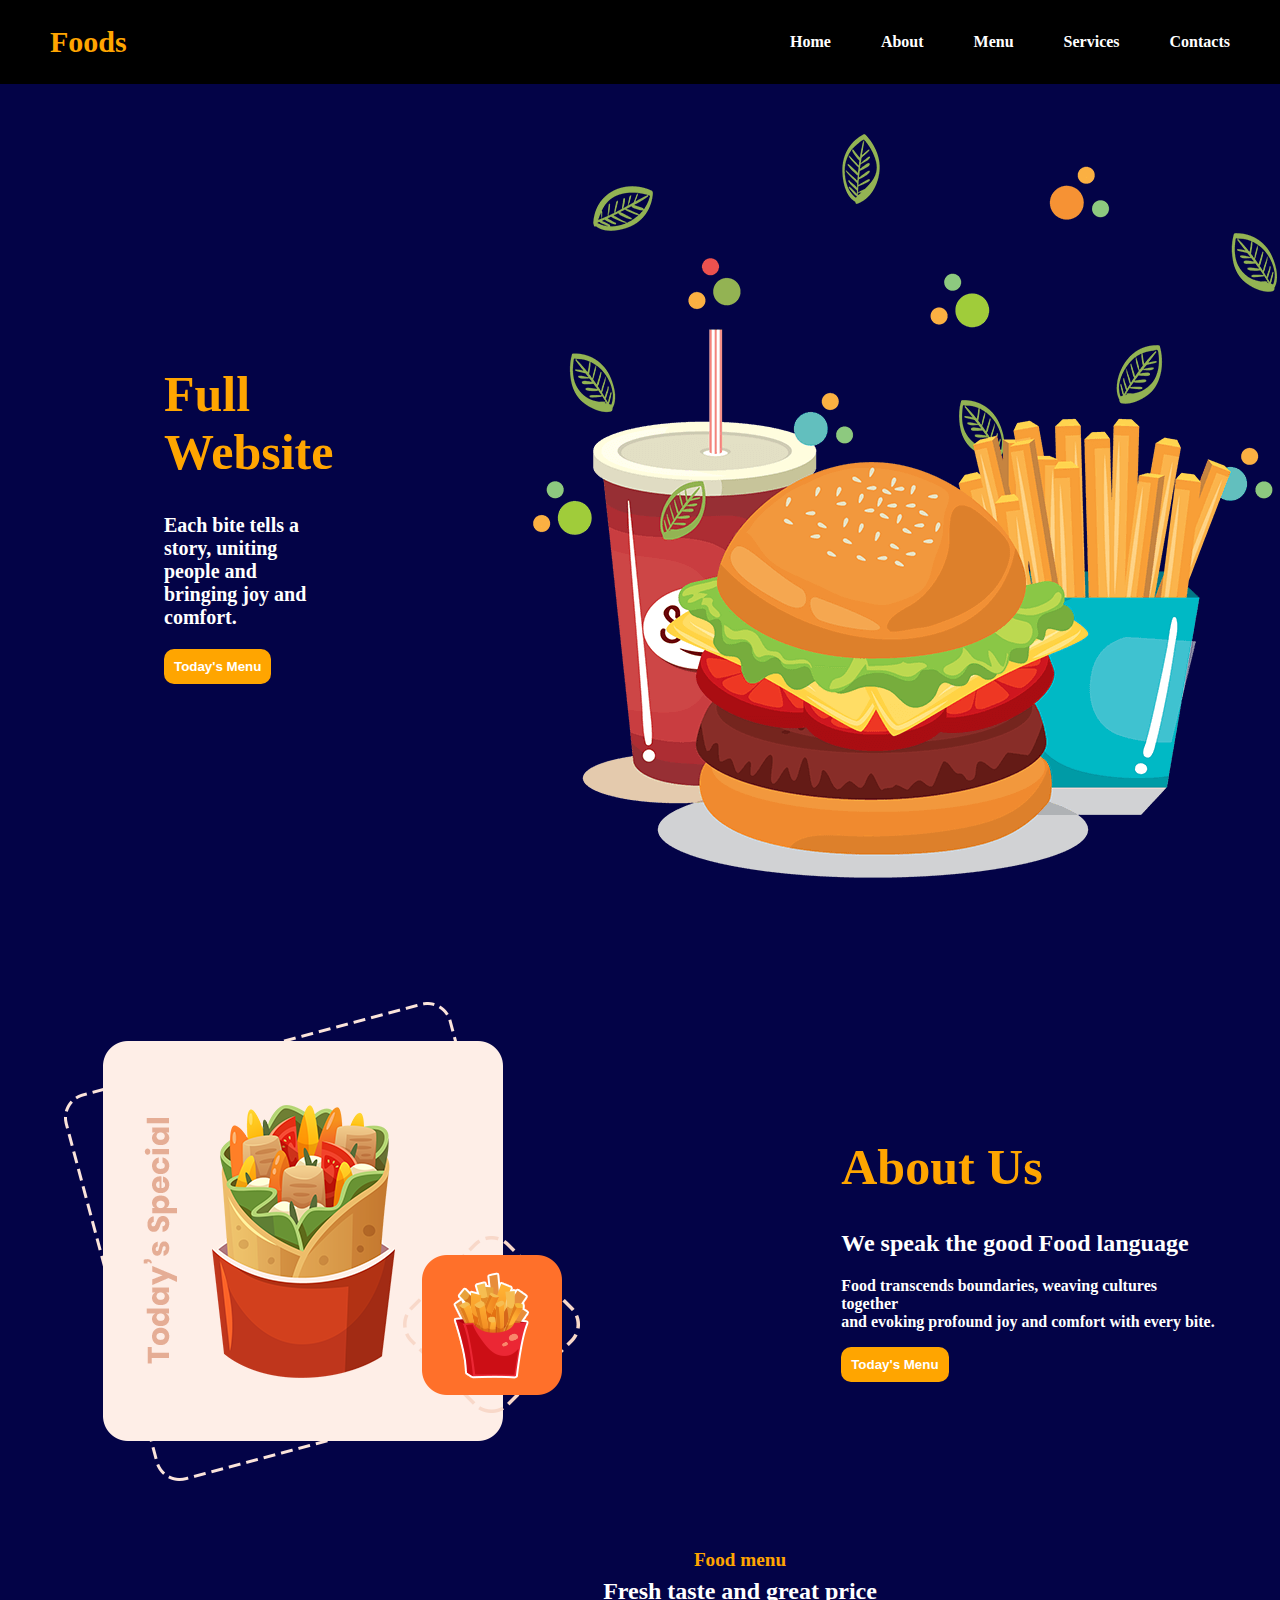
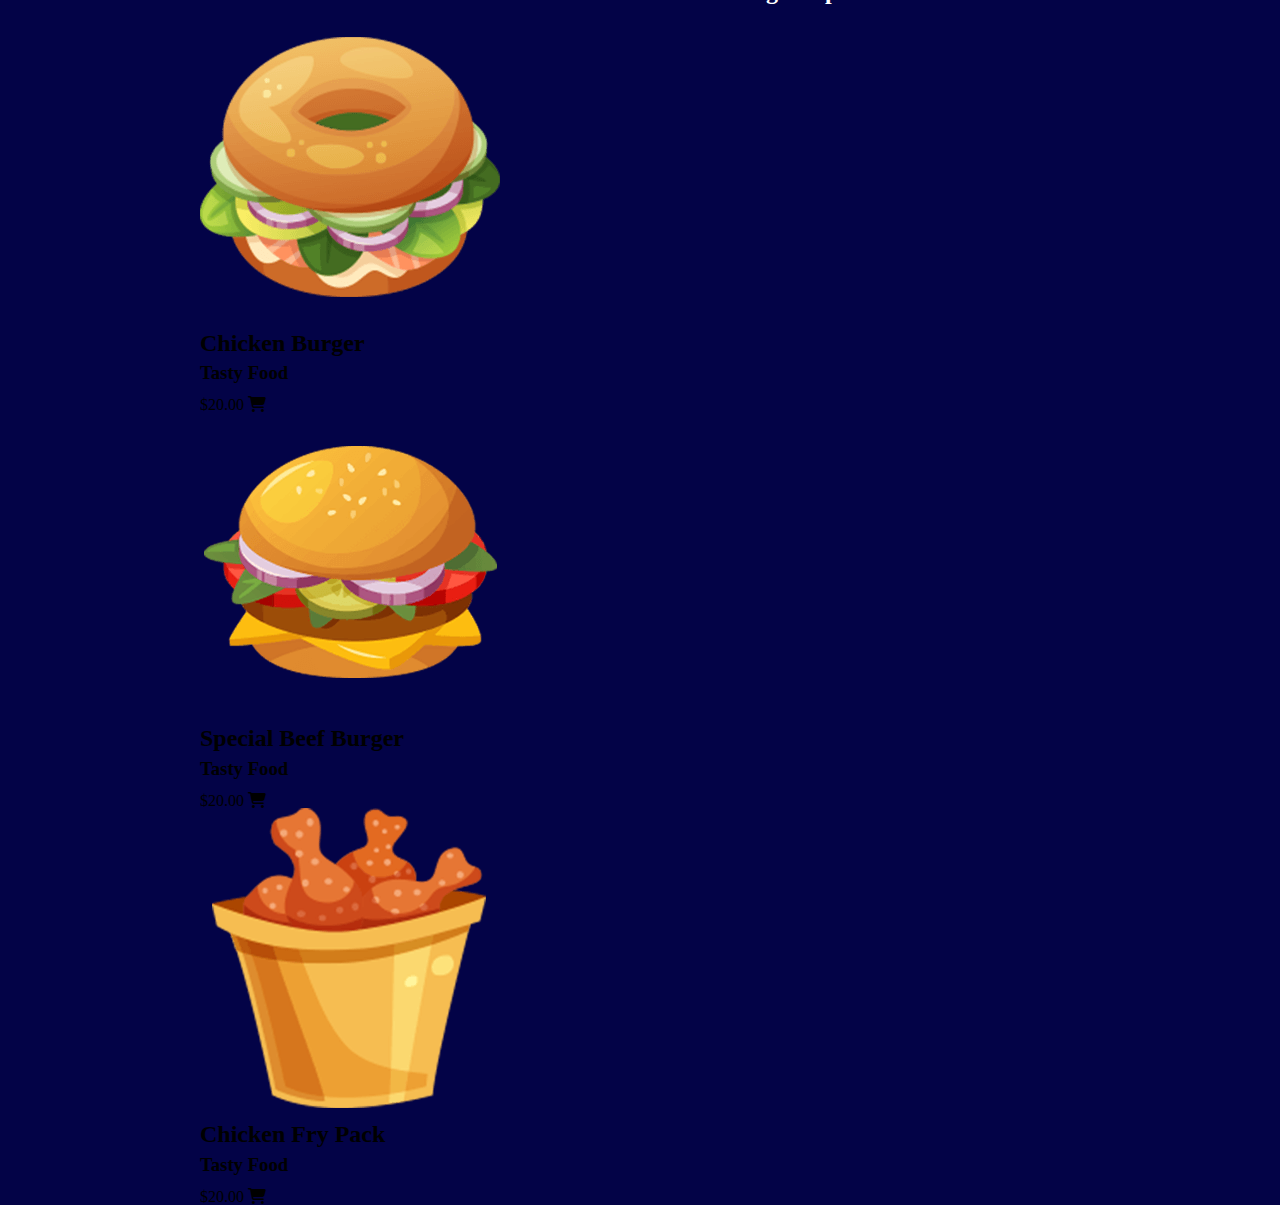
==== index.html @ 46dea098 "modified" ====
<!DOCTYPE html>
<html lang="en">
<head>
    <meta charset="UTF-8">
    <meta name="viewport" content="width=device-width, initial-scale=1.0">
    <link rel="stylesheet" href="style.css">
    <link rel="stylesheet" href=" https://cdnjs.cloudflare.com/ajax/libs/font-awesome/6.6.0/css/all.min.css">
    <title>Document</title>
</head>
<body>

    <!-- Navbar -->
    <div class="header">
        <div class="logo">
          <h2>Foods</h2>            
        </div>
        
        <div class="navbar">
            <ul>
                <li><a href="Home">Home</a></li>
                <li><a href="About">About</a></li>
                <li><a href="Menu">Menu</a></li>
                <li><a href="Services">Services</a></li>
                <li><a href="Contacts">Contacts</a></li>
            </ul>
        </div>
    </div>
    <!-- end of nvabar -->
    

    <!-- home -->
     <div class="home">
        <div class="home-text">
            <h1>Full Website</h1>
            <p>Each bite tells a story, uniting people and bringing joy and comfort.</p>
        <button><a href="">Today's Menu</a></button>
        </div>
        <div class="home-img">
            <img src="./images/home.png" alt="">
        </div>
     </div>

     <!-- about -->
      <div class="about">
        <div class="about-img">
            <img src="./images/about.png" alt="">
        </div>
        <div class="about-text">
            <h1>About Us</h1>
            <h2>We speak the good Food language</h2>
            <p>Food transcends boundaries, weaving cultures together <br>and evoking profound joy and comfort with every bite.
            </p>
            <button><a href="">Today's Menu</a></button>
        </div>
      </div>

      <!-- menu -->
       <div class="menu">
       <div class="header1">
        <span>Food menu</span>
        <h2>Fresh taste and great price</h2>
       </div>

       <div class="menu-container">
        <div class="box">
            <div class="box-img">
                <img src="./images/food1.png" alt="">
            </div>
            <h2>Chicken Burger</h2>
            <h3>Tasty Food</h3>
            <span>$20.00</span>
            <i class="fa-solid fa-cart-shopping" ></i>

            <div class="box-img">
                <img src="./images/food2.png" alt="">
            </div>
            <h2>Special Beef Burger</h2>
            <h3>Tasty Food</h3>
            <span>$20.00</span>
            <i class="fa-solid fa-cart-shopping" ></i>

            <div class="box-img">
                <img src="./images/food3.png" alt="">
            </div>
            <h2>Chicken Fry Pack</h2>
            <h3>Tasty Food</h3>
            <span>$20.00</span>
            <i class="fa-solid fa-cart-shopping" ></i>
        </div>
       </div>
       </div>
       
    
    

</body>
</html>
---- style.css ----
body{
    margin: 0;
    padding: 0;
    background-color: rgb(3, 3, 71);
}
.header {
    display: flex;
    justify-content: space-between;
    align-items: center; 
    background-color: black;
   
}

.logo {
    font-size: 20px;
    font-weight: bold;
    padding-left: 50px;
    color: orange;
}

.navbar ul {
    list-style-type: none;
    display: flex;
    flex-direction: row;
     
}

.navbar ul li {
   padding-right: 50px;
  
    
}

.navbar ul li a {
    text-decoration: none;
    color:white; 
    font-weight: bold;
}

.navbar ul li a:hover {
    color: gold;
    
    transition: 2s;
}
.home{
    padding: 50px 5%;
    display: flex;
    flex-direction: row;
    align-items: center;
   
}
.home button{
    background-color:orange;
    padding: 10px 10px;
    border-radius: 10px ;
    border: none;

}
.home button a{
    text-decoration: none;
    font-weight: bold;
    color: white;
}
button:hover{
    transform: scale(1.2) translateY(10px);
    transition: 2s;
}

.home-text{
      color: white;
      padding-left: 100px;
      font-weight: bolder;
}
.home-text h1{
    font-size: 50px;
    color: orange;
}
.home-text p{
    font-size: 20px;
}

.home-img{
    padding-left: 200px;
    

}
.about{
    padding: 70px 5%;
    display: flex;
    flex-direction: row;
    align-items: center;
    
}
.about-text{
    color: white;
    padding-left: 200px;
    font-weight: bolder;
}
.about-text h1{
    font-size: 50px;
    color: orange;
}
.about-img{
    max-width: 100%;
    width: 580px;
    height: auto;
}
.about button{
    background-color:orange;
    padding: 10px 10px;
    border-radius: 10px ;
    border: none;

}
.about button a{
    text-decoration: none;
    font-weight: bold;
    color: white;
}
button:hover{
    transform: scale(1.2) translateY(10px);
    transition: 2s;
}

.menu{
    padding-left: 200px;
    line-height: 0.5;
    
}
.header1{
    font-weight: bolder;
    color: white;
    text-align: center;
}
.header1 span{
    color: orange;
    font-weight: 600;
    font-size: larger;
}
.header1 h2{
    
}
.menu-container{
    display: grid;
    grid-template-columns: repeat(auto-fit, minmax(220px,auto));
    grid-gap: 1.5rem;
    align-items: center;
}
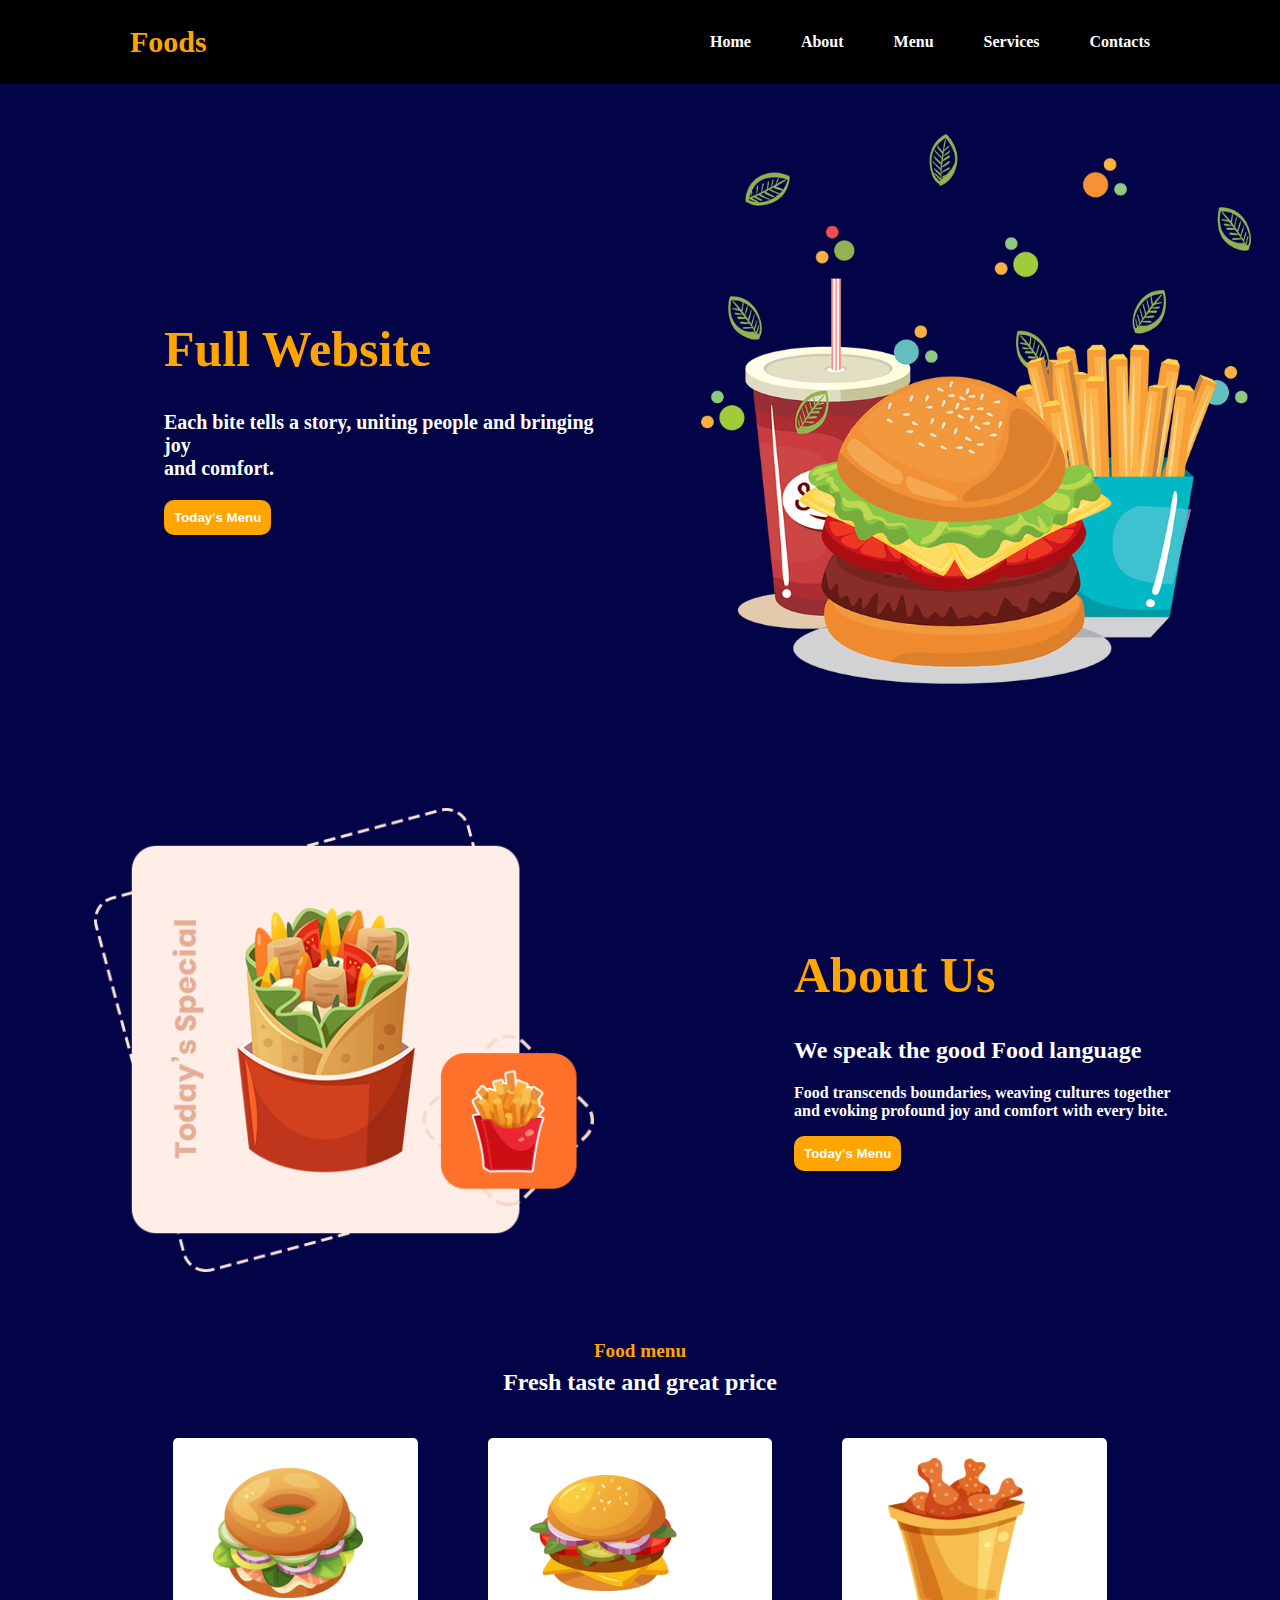
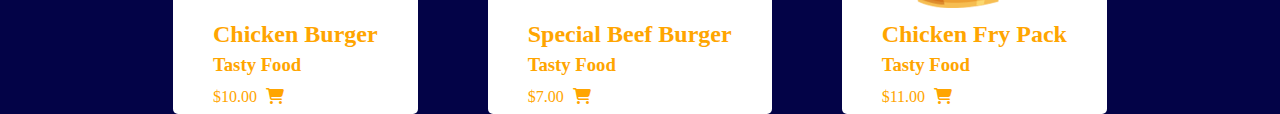
==== commit 9dba74f8: "modified page" ====
--- a/index.html
+++ b/index.html
@@ -32,7 +32,7 @@
      <div class="home">
         <div class="home-text">
             <h1>Full Website</h1>
-            <p>Each bite tells a story, uniting people and bringing joy and comfort.</p>
+            <p>Each bite tells a story, uniting people and bringing joy <br>and comfort.</p>
         <button><a href="">Today's Menu</a></button>
         </div>
         <div class="home-img">
@@ -62,32 +62,40 @@
        </div>
 
        <div class="menu-container">
-        <div class="box">
+        <div class="box1">
             <div class="box-img">
-                <img src="./images/food1.png" alt="">
+                <img src="./images/food1.png" alt="Chicken Burger">
             </div>
-            <h2>Chicken Burger</h2>
-            <h3>Tasty Food</h3>
-            <span>$20.00</span>
-            <i class="fa-solid fa-cart-shopping" ></i>
-
+            <div class="box-text">
+                <h2>Chicken Burger</h2>
+                <h3>Tasty Food</h3>
+                <span>$10.00</span>
+                <i class="fa-solid fa-cart-shopping"></i>
+            </div>
+        </div>
+        <div class="box2">
             <div class="box-img">
-                <img src="./images/food2.png" alt="">
+                <img src="./images/food2.png" alt="Special Beef Burger">
             </div>
-            <h2>Special Beef Burger</h2>
-            <h3>Tasty Food</h3>
-            <span>$20.00</span>
-            <i class="fa-solid fa-cart-shopping" ></i>
-
+            <div class="box-text">
+                <h2>Special Beef Burger</h2>
+                <h3>Tasty Food</h3>
+                <span>$7.00</span>
+                <i class="fa-solid fa-cart-shopping"></i>
+            </div>
+        </div>
+        <div class="box3">
             <div class="box-img">
-                <img src="./images/food3.png" alt="">
+                <img src="./images/food3.png" alt="Chicken Fry Pack">
             </div>
-            <h2>Chicken Fry Pack</h2>
-            <h3>Tasty Food</h3>
-            <span>$20.00</span>
-            <i class="fa-solid fa-cart-shopping" ></i>
+            <div class="box-text">
+                <h2>Chicken Fry Pack</h2>
+                <h3>Tasty Food</h3>
+                <span>$11.00</span>
+                <i class="fa-solid fa-cart-shopping"></i>
+            </div>
         </div>
-       </div>
+    </div>
        </div>
        
     
--- a/style.css
+++ b/style.css
@@ -8,6 +8,7 @@
     justify-content: space-between;
     align-items: center; 
     background-color: black;
+    padding: 0px 80px;
    
 }
 
@@ -22,13 +23,10 @@
     list-style-type: none;
     display: flex;
     flex-direction: row;
-     
 }
 
 .navbar ul li {
    padding-right: 50px;
-  
-    
 }
 
 .navbar ul li a {
@@ -79,10 +77,11 @@
     font-size: 20px;
 }
 
-.home-img{
-    padding-left: 200px;
-    
-
+.home-img img{
+    padding-left: 100px;
+    max-width: 100%;
+    height: auto;
+    width: 550px; 
 }
 .about{
     padding: 70px 5%;
@@ -100,10 +99,11 @@
     font-size: 50px;
     color: orange;
 }
-.about-img{
+.about-img img{
     max-width: 100%;
-    width: 580px;
     height: auto;
+    width: 500px; 
+    padding-left: 30px;
 }
 .about button{
     background-color:orange;
@@ -123,7 +123,6 @@
 }
 
 .menu{
-    padding-left: 200px;
     line-height: 0.5;
     
 }
@@ -138,11 +137,50 @@
     font-size: larger;
 }
 .header1 h2{
-    
+    font-weight: bolder;
 }
-.menu-container{
-    display: grid;
-    grid-template-columns: repeat(auto-fit, minmax(220px,auto));
-    grid-gap: 1.5rem;
-    align-items: center;
+.menu-container {
+    display: flex;
+    flex-wrap: wrap;
+    gap: 70px;
+    justify-content: center;
+    margin-top: 50px;
 }
+.box1{
+    background-color: white;
+    padding:10px 40px ;
+    border-radius: 5px;
+}
+.box2{
+    background-color: white;
+    padding:10px 40px ;
+    border-radius: 5px;
+}
+.box3{
+    background-color: white;
+    padding:10px 40px ;
+    border-radius: 5px;
+}
+
+.box-text{
+    color: orange;
+   
+}
+.box-text span{
+     color: orange;
+}
+
+.box-img img{
+    margin-top: 10px;
+    max-width: 100%;
+    height: auto;
+    width: 150px; 
+    height: 150px;
+}
+
+.fa-cart-shopping {
+    color: orange;
+    cursor: pointer;
+    padding-left: 5px;
+}
+
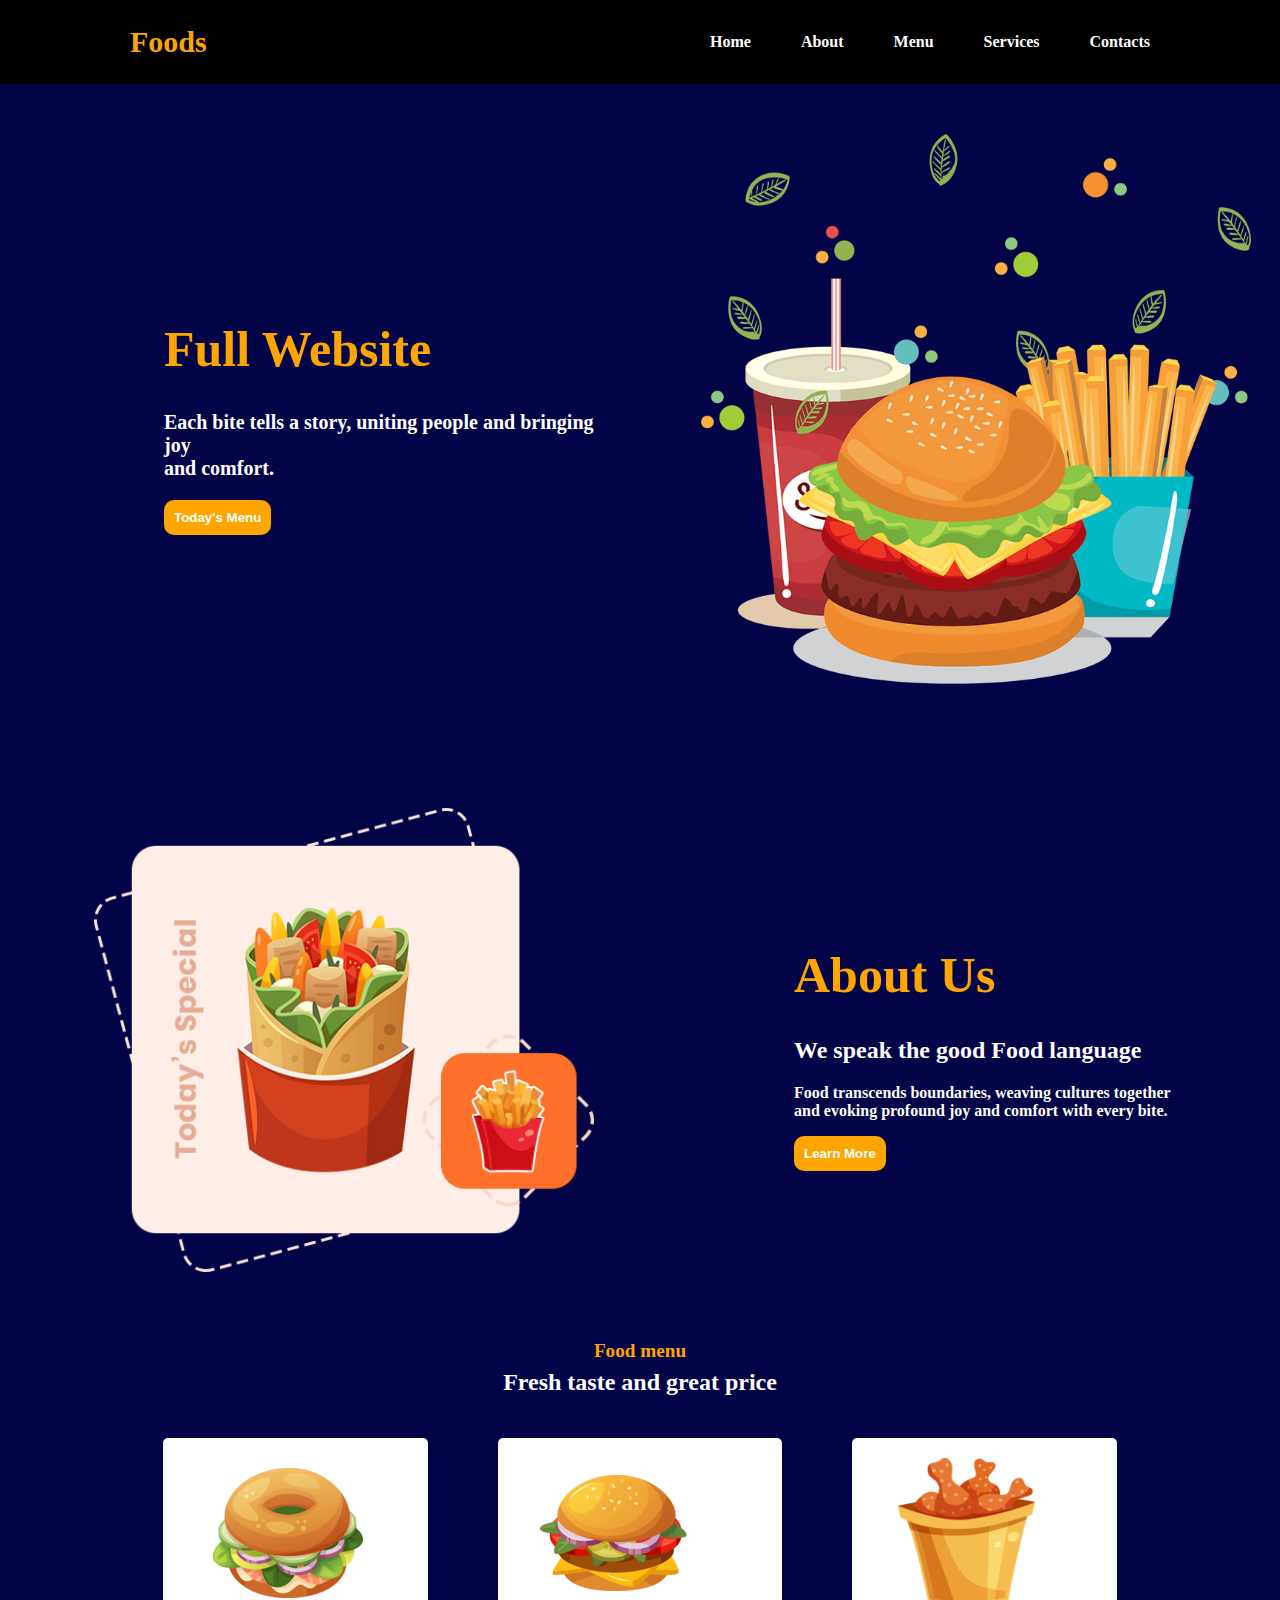
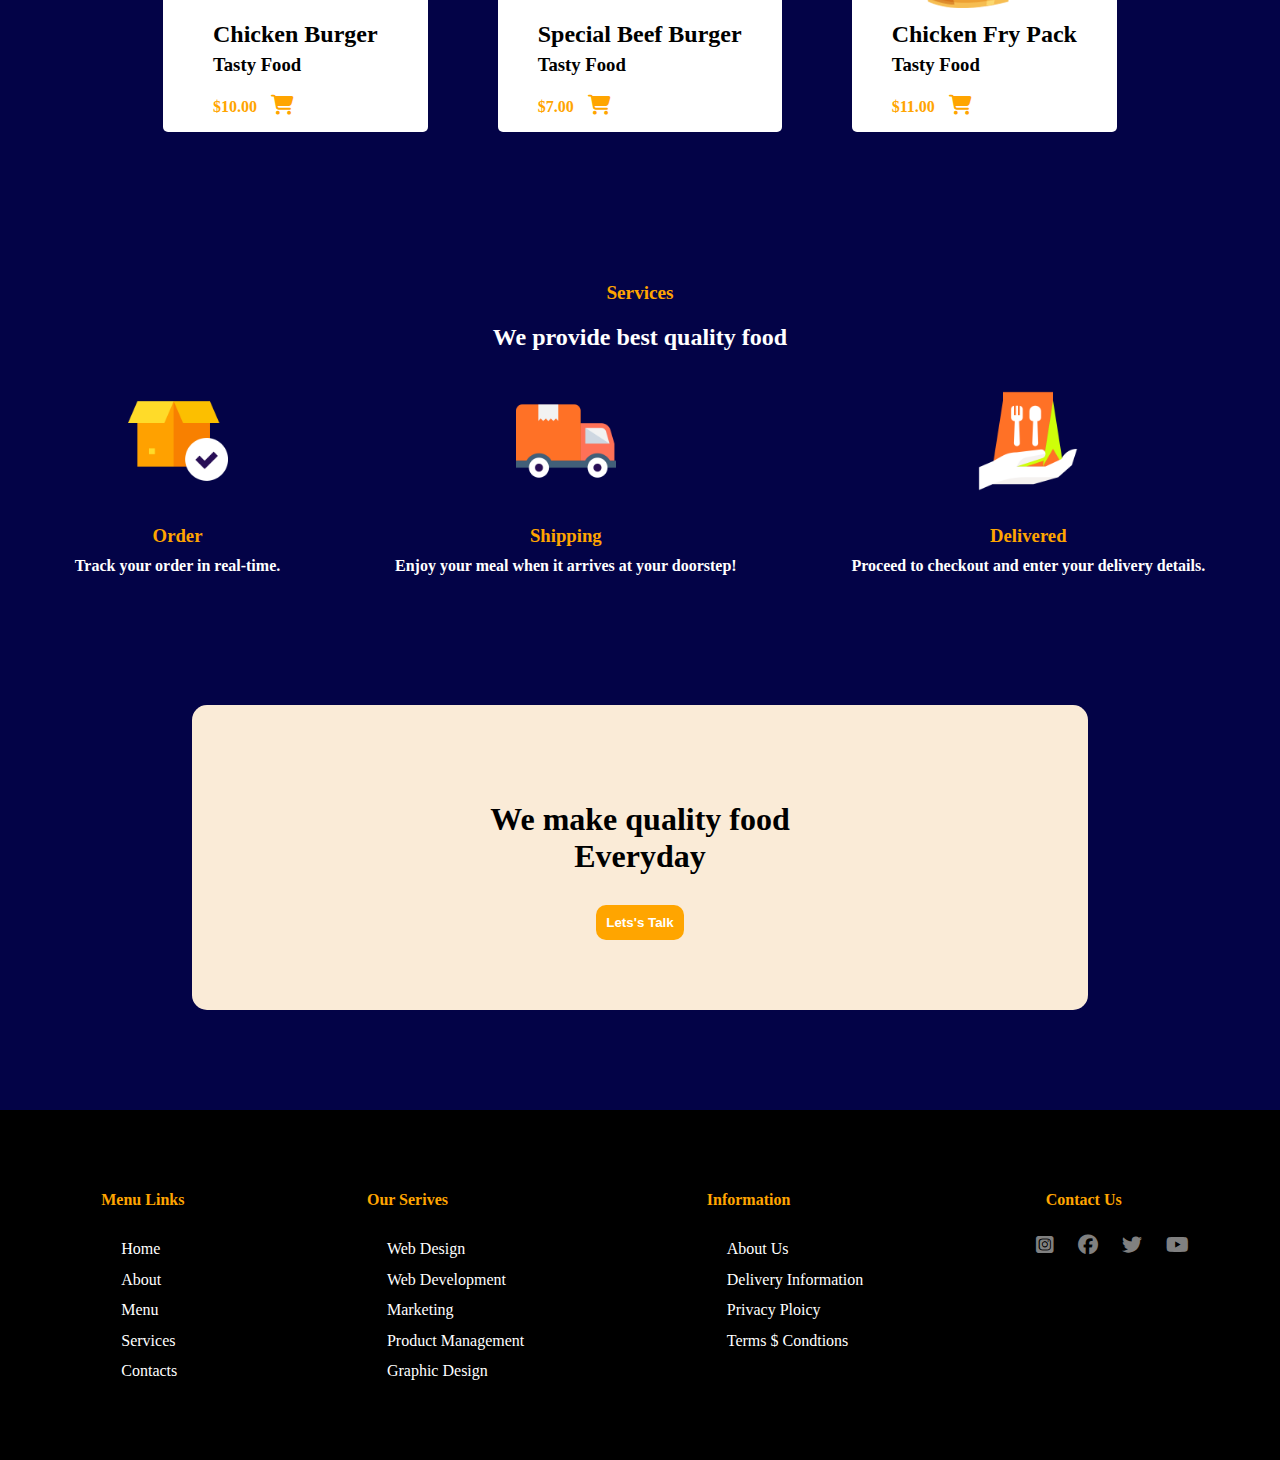
==== commit 8bd28ffd: "modified page" ====
--- a/index.html
+++ b/index.html
@@ -28,7 +28,7 @@
     <!-- end of nvabar -->
     
 
-    <!-- home -->
+    <!-- Home -->
      <div class="home">
         <div class="home-text">
             <h1>Full Website</h1>
@@ -39,8 +39,9 @@
             <img src="./images/home.png" alt="">
         </div>
      </div>
+     <!-- Home end -->
 
-     <!-- about -->
+     <!-- About -->
       <div class="about">
         <div class="about-img">
             <img src="./images/about.png" alt="">
@@ -50,9 +51,10 @@
             <h2>We speak the good Food language</h2>
             <p>Food transcends boundaries, weaving cultures together <br>and evoking profound joy and comfort with every bite.
             </p>
-            <button><a href="">Today's Menu</a></button>
+            <button><a href="">Learn More</a></button>
         </div>
       </div>
+      <!-- About end -->
 
       <!-- menu -->
        <div class="menu">
@@ -97,9 +99,87 @@
         </div>
     </div>
        </div>
+       <!-- Menu end -->
+
+       <!-- services -->
+        <div class="services">
+            <div class="header3">
+                <span>Services</span>
+                <h2>We provide best quality food</h2>
+            </div>
+            <div class="service-container">
+                <div class="s-box">
+                    <img src="./images/s1.png" alt="">
+                    <h3>Order</h3>
+                    <p>Track your order in real-time.</p>
+                </div>
+                <div class="s-box">
+                    <img src="./images/s2.png" alt="">
+                    <h3>Shipping</h3>
+                    <p>Enjoy your meal when it arrives at your doorstep!</p>
+                </div>
+                <div class="s-box">
+                    <img src="./images/s3.png" alt="">
+                    <h3>Delivered</h3>
+                    <p>Proceed to checkout and enter your delivery details.</p>
+                </div>
+
+            </div>
+        </div>
+
+        <div class="new">
+            <h2>We make quality food <br> Everyday</h2>
+            <button><a href="">Lets's Talk</a></button>
+        </div>
+        <!-- service end -->
        
-    
+    <!-- footer -->
+      <div class="footer">
+        <div class="row">
+            <div class="col">
+                <h4>Menu Links</h4>
+                <ul>
+                    <li><a href="">Home</a></li>
+                    <li><a href="">About</a></li>
+                    <li><a href="">Menu</a></li>
+                    <li><a href="">Services</a></li>
+                    <li><a href="">Contacts</a></li>
+                </ul>
+            </div>
+            <div class="col">
+                <h4>Our Serives</h4>
+                <ul>
+                    <li><a href="">Web Design</a></li>
+                    <li><a href="">Web Development</a></li>
+                    <li><a href="">Marketing</a></li>
+                    <li><a href="">Product Management</a></li>
+                    <li><a href="">Graphic Design</a></li>
+                </ul>
+            </div>
+            <div class="col">
+                <h4>Information</h4>
+                <ul>
+                    <li><a href="">About Us</a></li>
+                    <li><a href="">Delivery Information</a></li>
+                    <li><a href="">Privacy Ploicy</a></li>
+                    <li><a href="">Terms $ Condtions</a></li>
+                   
+                </ul>
+            </div>
+            <div class="col">
+                <h4>Contact Us</h4>
+                <div class="social">
+                    <a href="#"><i class="fa-brands fa-square-instagram"></i></a>
+                    <a href="#"><i class="fa-brands fa-facebook"></i></a>
+                    <a href="#"><i class="fa-brands fa-twitter"></i></a>
+                    <a href=""><i class="fa-brands fa-youtube"></i></a>
+                </div>
+            </div>
+
+        </div>
+      </div>
     
 
+      
 </body>
 </html>--- a/style.css
+++ b/style.css
@@ -36,9 +36,8 @@
 }
 
 .navbar ul li a:hover {
-    color: gold;
-    
-    transition: 2s;
+    color: orange; 
+    transition: 1s;
 }
 .home{
     padding: 50px 5%;
@@ -61,7 +60,7 @@
 }
 button:hover{
     transform: scale(1.2) translateY(10px);
-    transition: 2s;
+    transition: 1s;
 }
 
 .home-text{
@@ -148,7 +147,7 @@
 }
 .box1{
     background-color: white;
-    padding:10px 40px ;
+    padding:10px 50px ;
     border-radius: 5px;
 }
 .box2{
@@ -162,12 +161,13 @@
     border-radius: 5px;
 }
 
-.box-text{
-    color: orange;
+.box-text h2, h3{
+    color:black;
    
 }
 .box-text span{
      color: orange;
+     font-weight: bolder;
 }
 
 .box-img img{
@@ -181,6 +181,123 @@
 .fa-cart-shopping {
     color: orange;
     cursor: pointer;
-    padding-left: 5px;
-}
-
+    font-size: 20px;
+    padding: 7px 10px;
+
+}
+
+.header3{
+   margin-top: 150px;
+    color: white;
+    text-align: center;
+}
+.header3 span{
+    color: orange;
+    font-weight: 600;
+    font-size: larger;
+}
+.header3 h2{
+    font-weight: bolder;
+}
+
+.service-container {
+    display: flex;
+    flex-wrap: wrap;
+    justify-content: space-evenly;
+    align-items: center;
+    gap: 20px;
+    flex-wrap: wrap;
+}
+.s-box {
+    padding: 20px;
+    text-align: center;
+   
+}
+.s-box img {
+    max-width: 100%;
+    height: auto;
+    width: 100px; 
+    height: 100px; 
+    margin-bottom: 20px;
+}
+.s-box h3 {
+    margin: 10px 0;
+    color: orange;
+}
+.s-box p {
+    margin: 10px 0;
+    color: white;
+    font-weight: bolder;
+}
+.new{
+    background-color: antiquewhite;
+    padding: 70px 0;
+    text-align: center;
+    width: 70%;
+    margin: 100px auto;
+    border-radius: 15px;
+   
+}
+.new h2{
+    font-weight: bolder;
+    font-size: 2rem;
+    margin-bottom: 30px;
+}
+.new button{
+    background-color:orange;
+    padding: 10px 10px;
+    border-radius: 10px ;
+    border: none;
+}
+.new button a{
+    text-decoration: none;
+    font-weight: bold;
+    color: white;
+}
+button:hover{
+    transform: scale(1.2) translateY(10px);
+    transition: 2s;
+}
+.footer{
+    background-color: black;
+    color: white;
+    padding: 60px 0;
+    height: 230px;
+}
+.row{
+    display: flex;
+    flex-wrap: wrap;
+    flex-direction: row;
+    justify-content: space-around;
+}
+.col h4{
+    font-weight: bolder;
+    color:orange;
+    margin-bottom: 25px;
+    padding-left: 20px;
+}
+.col ul{
+    list-style-type: none;
+}
+.col li a{
+    text-decoration: none;
+    color: white;
+    line-height: 1.9;
+}
+.col li a:hover{
+    color: grey;
+    transition: 1s;
+}
+.social a{
+    padding: 0px 10px;
+    color: grey;
+    font-size: 20px;
+}
+.social a:hover{
+    color: orange;
+    transition: 1s;
+}
+
+
+
+
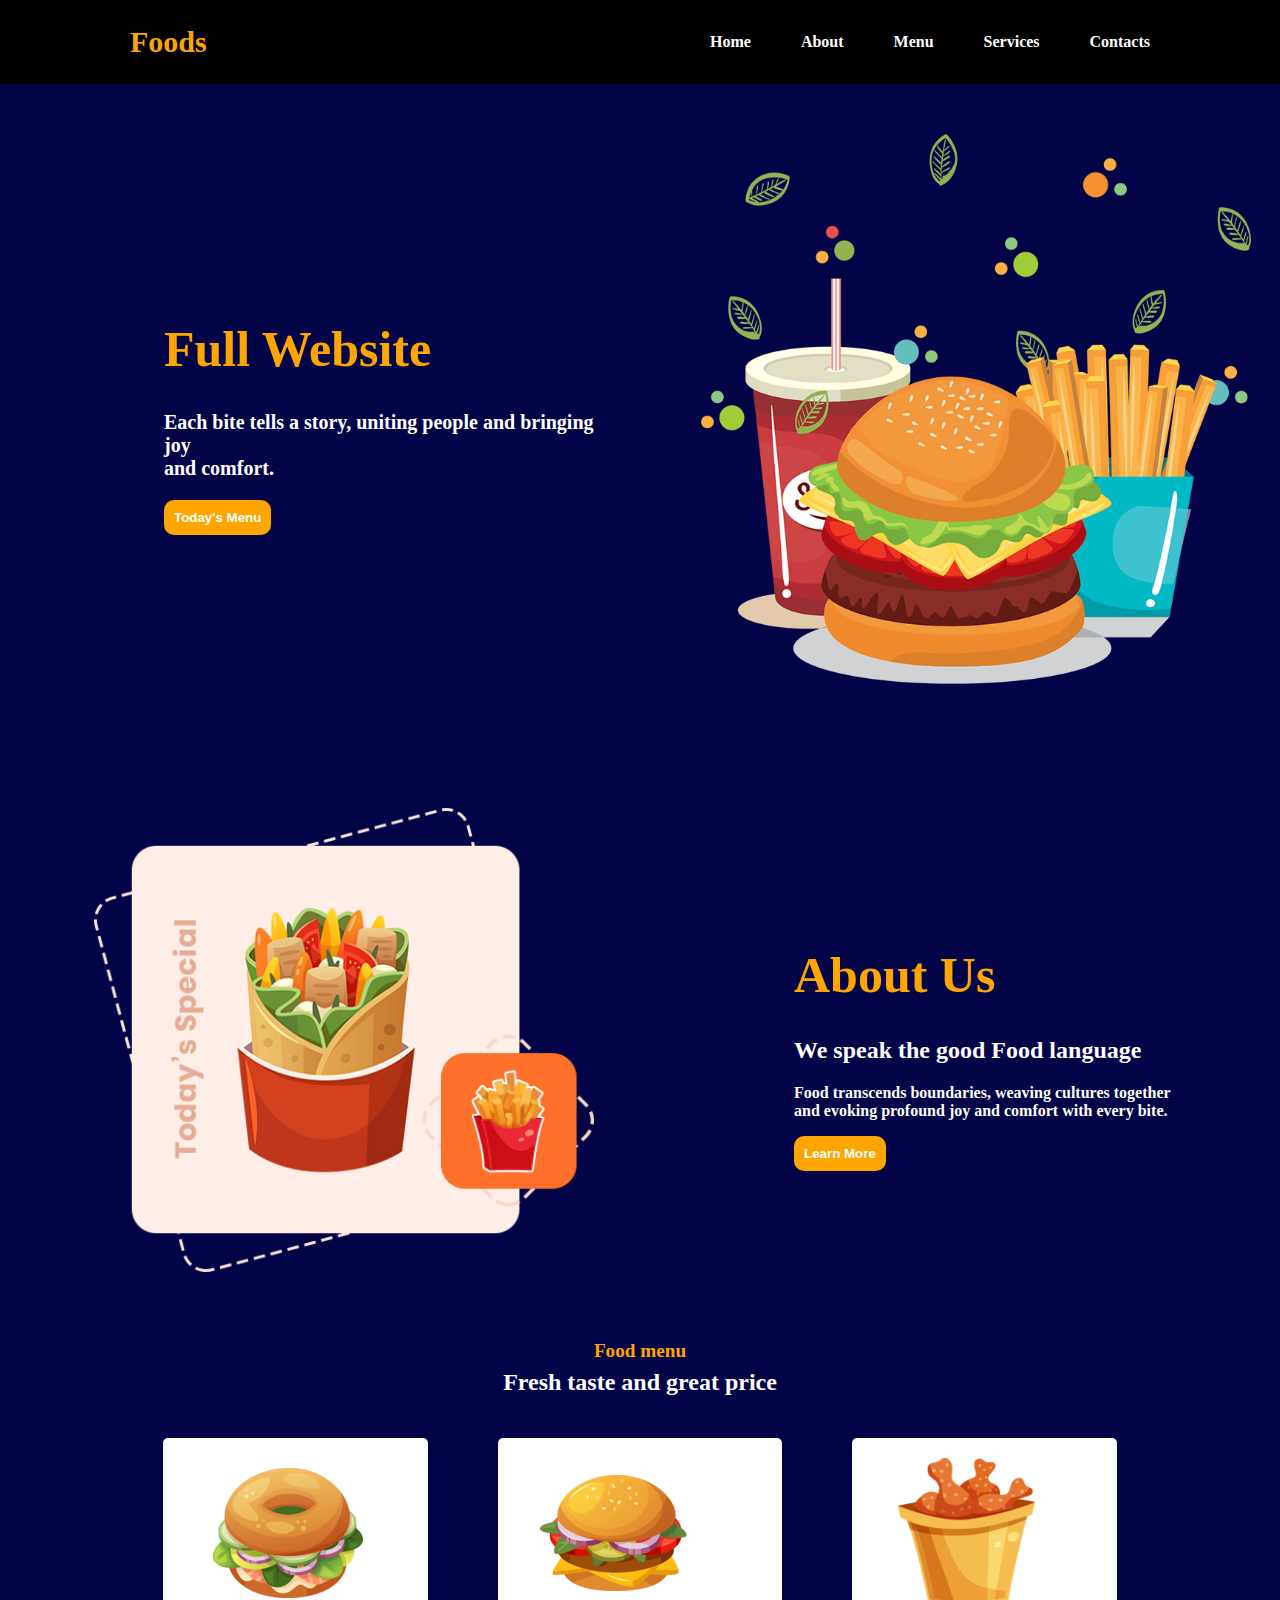
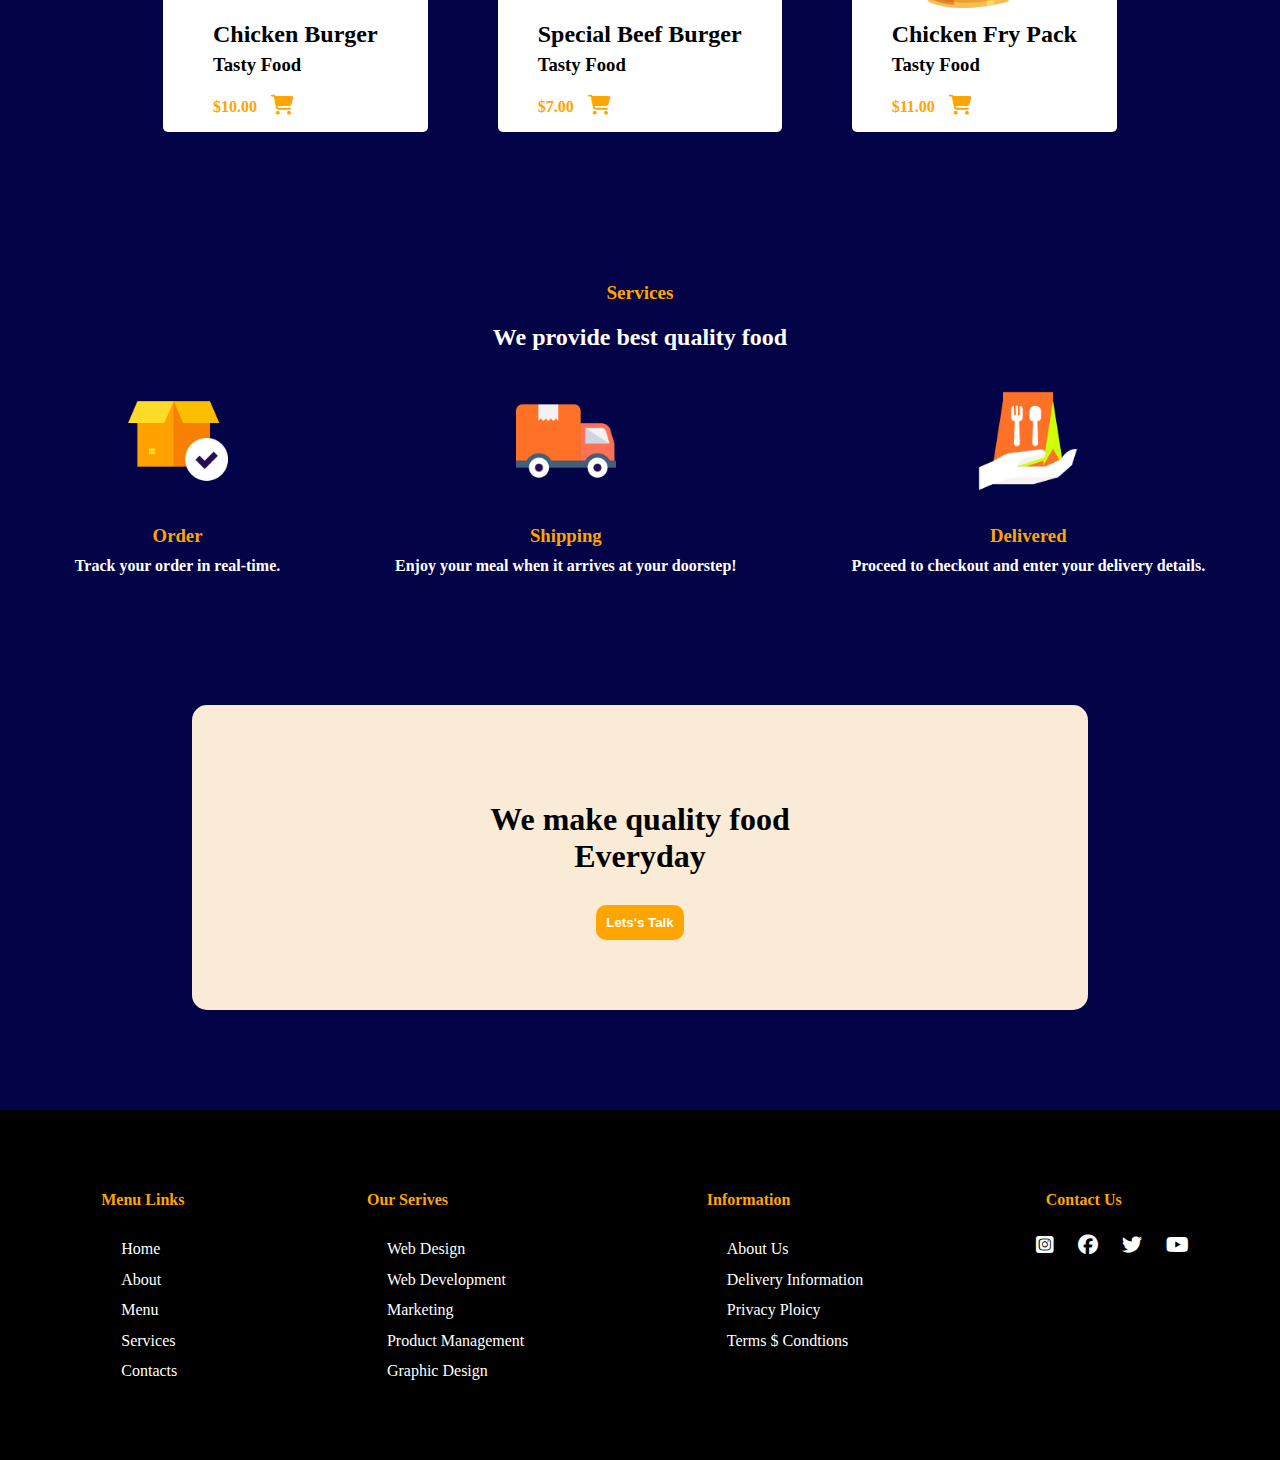
==== commit 738ae673: "done index page" ====
--- a/index.html
+++ b/index.html
@@ -18,10 +18,10 @@
         <div class="navbar">
             <ul>
                 <li><a href="Home">Home</a></li>
-                <li><a href="About">About</a></li>
-                <li><a href="Menu">Menu</a></li>
-                <li><a href="Services">Services</a></li>
-                <li><a href="Contacts">Contacts</a></li>
+                <li><a href="about.html">About</a></li>
+                <li><a href="menu.html">Menu</a></li>
+                <li><a href="services.html">Services</a></li>
+                <li><a href="contacts.html">Contacts</a></li>
             </ul>
         </div>
     </div>
--- a/style.css
+++ b/style.css
@@ -288,16 +288,110 @@
     color: grey;
     transition: 1s;
 }
+
 .social a{
-    padding: 0px 10px;
-    color: grey;
+    padding: 10px 10px;
+    color:white;
     font-size: 20px;
+   
 }
 .social a:hover{
     color: orange;
     transition: 1s;
 }
 
-
-
-
+/* Media query for screens smaller than 768px (tablets and smartphones) */
+@media only screen and (max-width: 768px) {
+    .header {
+        flex-direction: column;
+        align-items: flex-start;
+    }
+
+    .navbar ul {
+        flex-direction: column;
+        width: 100%;
+    }
+
+    .navbar ul li {
+        margin: 10px 0;
+    }
+
+    .home,
+    .about {
+        flex-direction: column;
+        text-align: center;
+    }
+
+    .home-text,
+    .about-text {
+        margin-bottom: 20px;
+    }
+
+    .home-img img,
+    .about-img img {
+        width: 100%;
+        height: auto;
+    }
+
+    .home-text button,
+    .about-text button {
+        width: 100%;
+    }
+    .footer{
+        width: auto;
+        height: auto;
+    }
+    .footer .row {
+        flex-direction: column;
+        text-align: center;
+    }
+
+    .footer .col {
+        margin: 10px 0;
+    }
+}
+
+/* Media query for screens between 768px and 1024px (tablets) */
+@media only screen and (min-width: 768px) and (max-width: 1024px) {
+    .home,
+    .about {
+        flex-direction: column;
+        text-align: center;
+    }
+
+    .home-text,
+    .about-text {
+        margin-bottom: 20px;
+    }
+
+    .home-img img,
+    .about-img img {
+        width: 100%;
+        height: auto;
+    }
+
+    .home-text button,
+    .about-text button {
+        width: 50%;
+    }
+    .footer{
+        width: auto;
+        height: auto;
+    }
+
+    .footer .row {
+        flex-direction: column;
+        text-align: center;
+    }
+
+    .footer .col {
+        margin: 10px 0;
+    }
+}
+
+
+
+
+
+
+
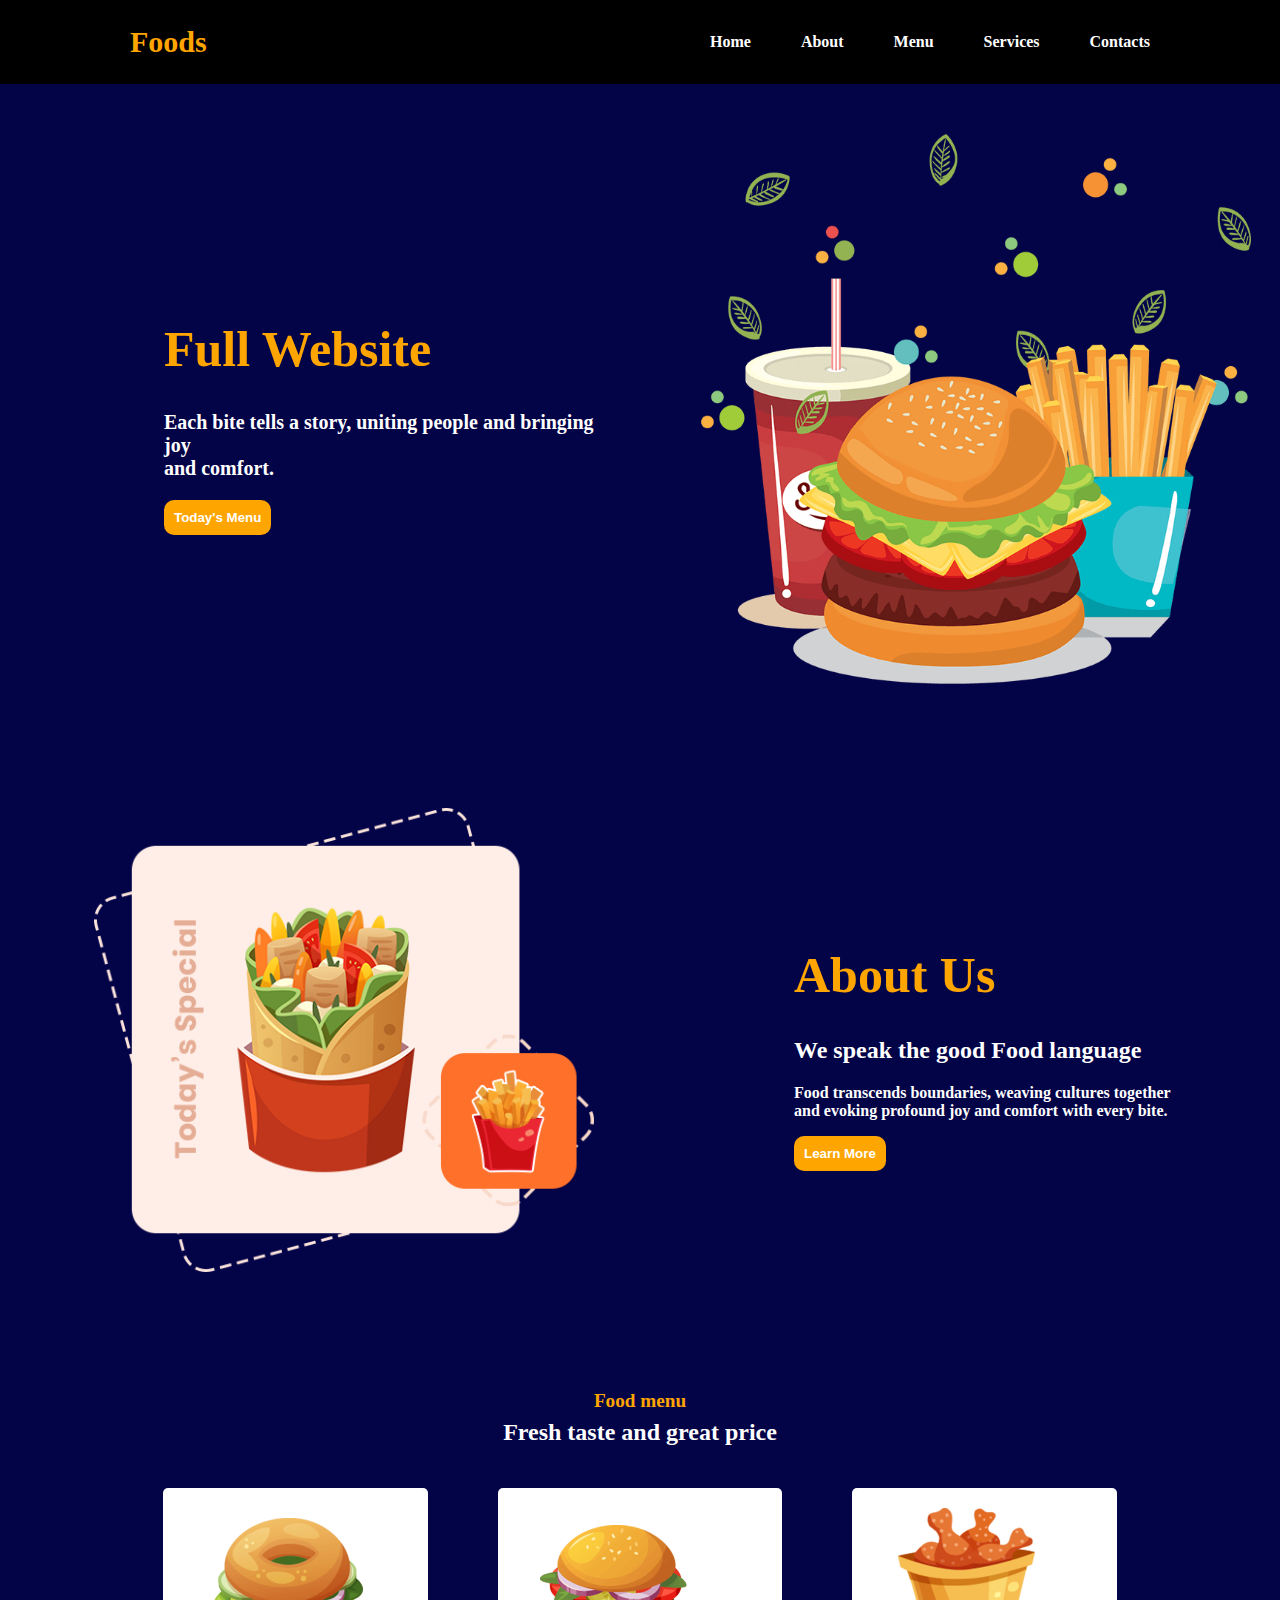
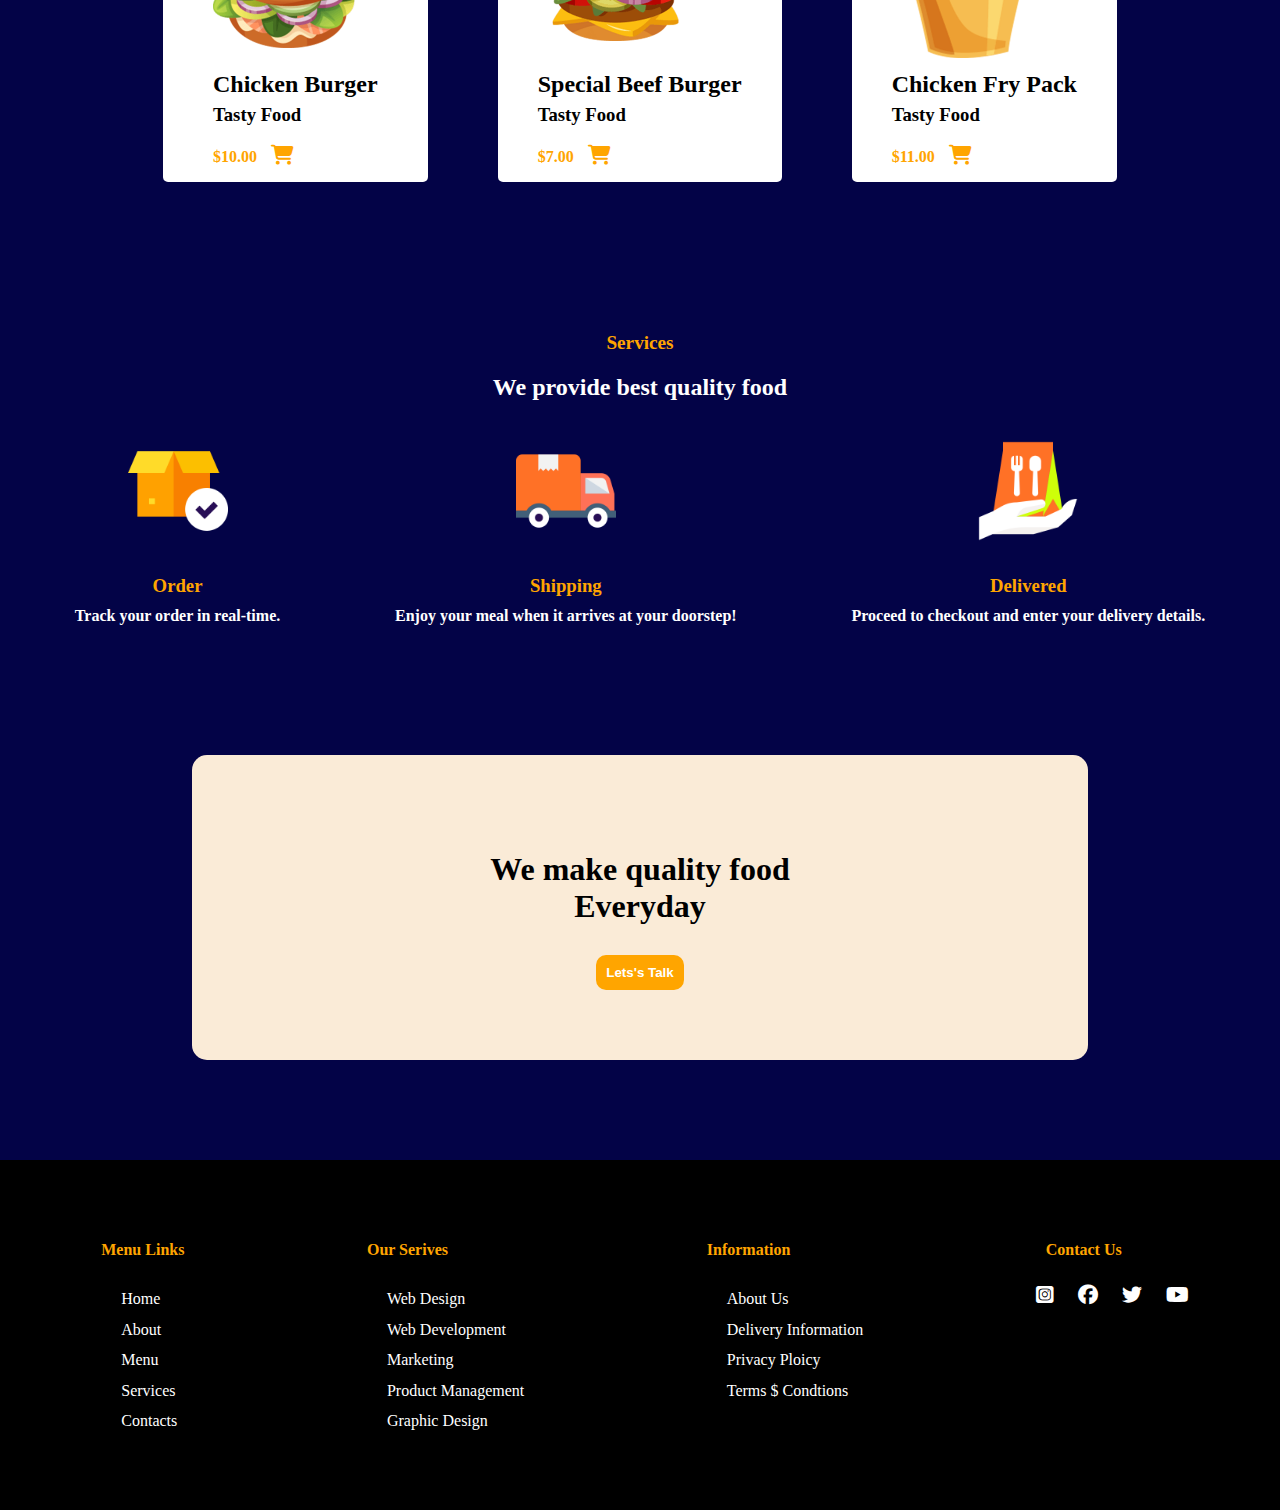
==== commit 192caf44: "finished index page" ====
--- a/index.html
+++ b/index.html
@@ -17,7 +17,7 @@
         
         <div class="navbar">
             <ul>
-                <li><a href="Home">Home</a></li>
+                <li><a href="home.html">Home</a></li>
                 <li><a href="about.html">About</a></li>
                 <li><a href="menu.html">Menu</a></li>
                 <li><a href="services.html">Services</a></li>
--- a/style.css
+++ b/style.css
@@ -123,6 +123,7 @@
 
 .menu{
     line-height: 0.5;
+    margin-top: 50px;
     
 }
 .header1{
@@ -263,6 +264,7 @@
     color: white;
     padding: 60px 0;
     height: 230px;
+    margin-top: 50px;
 }
 .row{
     display: flex;
